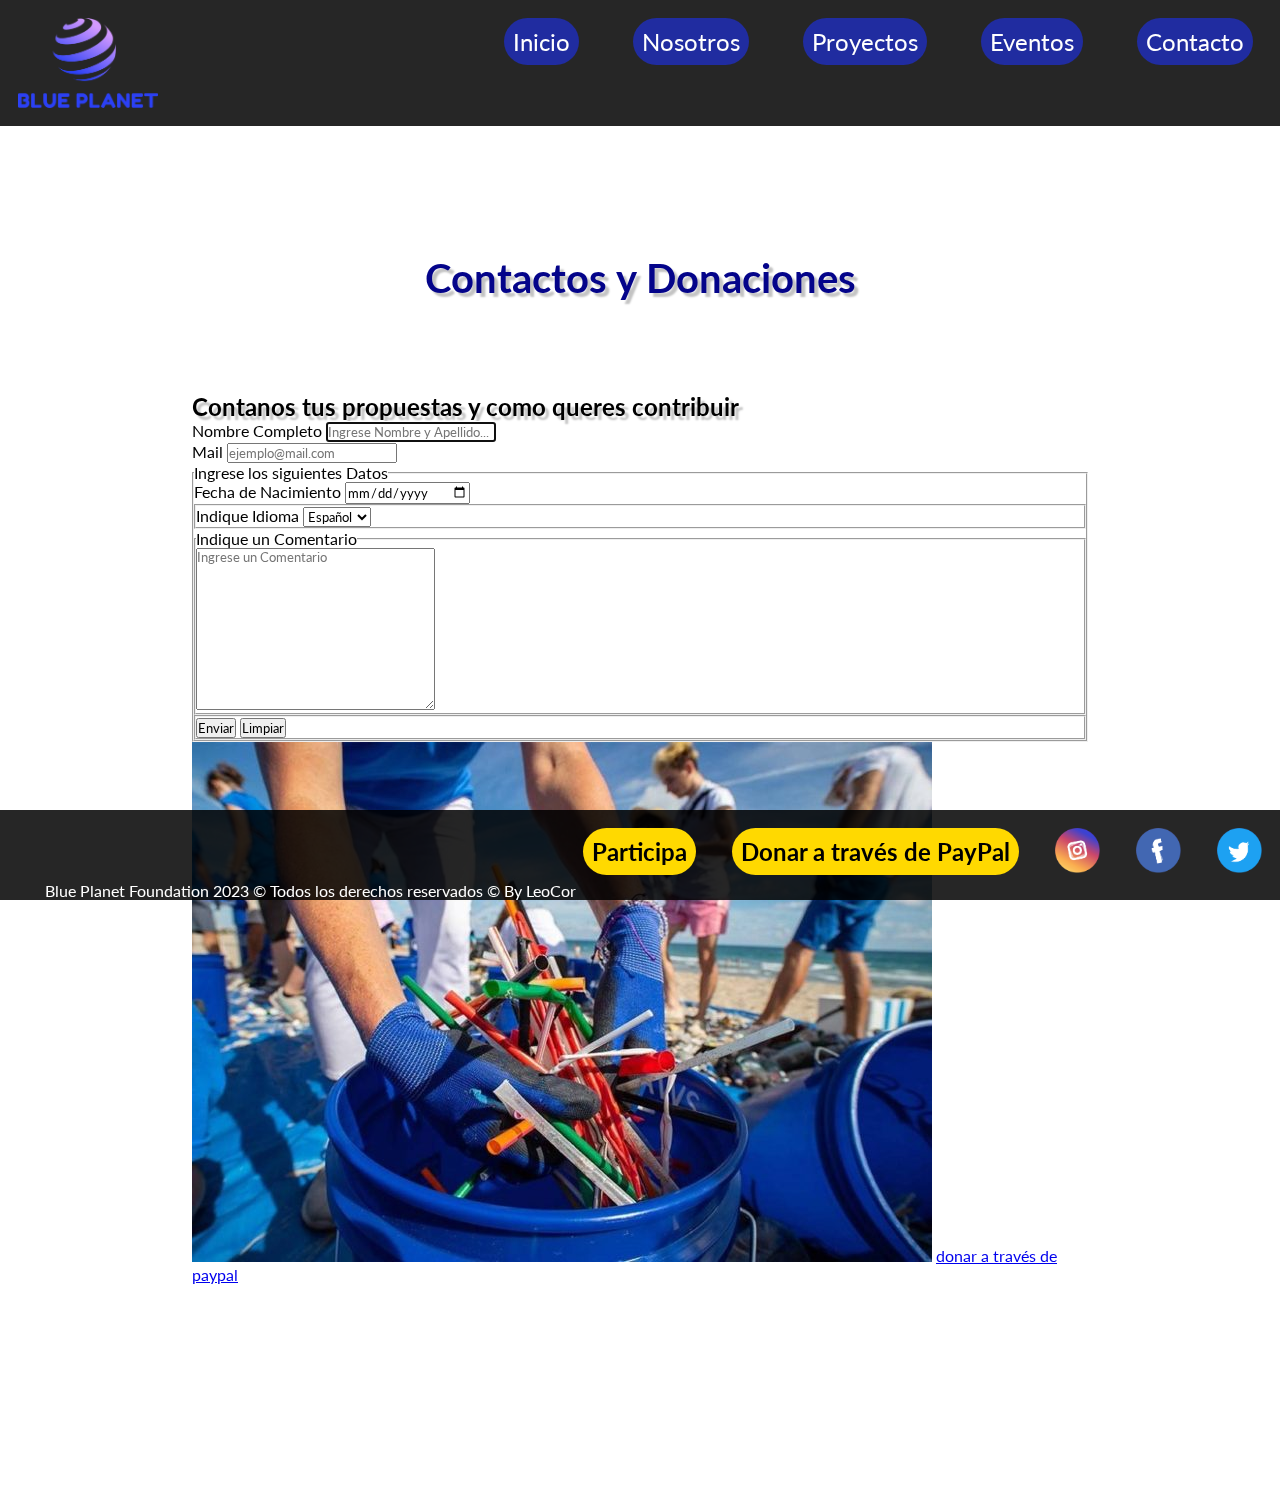
==== pages/contacto.html @ ce90a5be "PRIMER VERSION MASTER" ====
<!DOCTYPE html>
<html lang="es">
<head>
    <meta charset="UTF-8">
    <meta http-equiv="X-UA-Compatible" content="IE=edge">
    <meta name="viewport" content="width=device-width, initial-scale=1.0">
    <title>Contacto</title>
    <link rel="shortcut icon" href="../favicon.ico" type="image/x-icon" >
    <link rel="stylesheet" href="../css/style.css">
</head>
<body>
    <video autoplay muted loop class="background">
        <source src="../assets/video/background.mp4" type="video/mp4">
    </video>
    <header class="header">
        <div>
            <a href="../index.html"><img src="../assets/img/logo.png" alt="logo de planeta azul" class="logo"></a>
        </div>
        <div>
            <nav>
                <ul>
                    <li><a class="navlink" href="#">Contacto</a></li>
                    <li><a class="navlink" href="./eventos.html">Eventos</a></li>
                    <li><a class="navlink" href="./proyectos.html">Proyectos</a></li>
                    <li><a class="navlink" href="./nosotros.html">Nosotros</a></li>
                    <li><a class="navlink" href="../index.html">Inicio</a></li>
                </ul>
            </nav>
        </div>
    </header>
    <main class="main">
            <section>
            <h1 class="titles">Contactos y Donaciones</h1>
            </section>
            <section>
                <h2 class="subtitles">Contanos tus propuestas y como queres contribuir</h2>
                <div>
                    <form action="validar.html">
                        <div>
                            <label for="nombre"> Nombre Completo </label>
                            <input id ="nombre" name="nombre" type="text" placeholder="Ingrese Nombre y Apellido..." minlength="3" maxlength="50" required autofocus autocomplete="off">                           
                        </div>
                        <div>
                            <label for="mail">Mail</label>
                            <input id="mail" name="mail" type="email" placeholder="ejemplo@mail.com" required>
                        </div>
                        <fieldset>
                            <legend>Ingrese los siguientes Datos</legend>
                            <div>
                                <label for="fnac">Fecha de Nacimiento</label>
                                <input id="fnac" name="fecha_nac" type="date" required>
                            </div>
                        <fieldset>
                            <div>
                                <label for="lang">Indique Idioma</label>
                                <select name="Idioma" id="lang">
                                    <option value="Español" selected>Español</option>
                                    <option value="Ingles">Ingles</option>
                                    <option value="Alemán">Alemán</option>
                                    <option value="Francés">Francés</option>
                                    <option value="Chino">Chino</option>
                                    <option value="Japonés">Japonés</option>
                                </select>
                            </div>
                        </fieldset>
                        <fieldset>
                            <legend>Indique un Comentario</legend>
                            <textarea name="comentario" id="comentario" cols="30" rows="10" placeholder="Ingrese un Comentario"></textarea>
                        </fieldset>
                        <div>
                            <fieldset>
                                <input id="enviar" type="submit" value="Enviar">
                                <input id="reset" type="reset" value="Limpiar">
                            </fieldset>
                        </div>
                    </form>
                </div>
            </section>
            <aside>
                <img src="../assets/img/contact.jpg" alt="grupo de personas limpiando la playa de desechos plasticos">
                <a href="https://www.paypal.com/" target="_blank">donar a través de paypal</a>
            </aside>
    </main>
    <footer class="footer">
        <div class="footernav">
            <a href="https://twitter.com/" target="_blank"><img src="../assets/img/twittericon.gif" alt="icono de twitter" class="socialnav"></a>
            <a href="https://www.facebook.com/" target="_blank"><img src="../assets/img/facebookicon.gif" alt="icono de facebook"class="socialnav"></a>
            <a href="https://www.instagram.com/" target="_blank"><img src="../assets/img/instagramicon.gif" alt="icono de instagram"class="socialnav"></a>
        </div>
        <div class="footernav">
            <a href="https://www.paypal.com/" target="_blank" class="refbutton" >Donar a través de PayPal</a>
            <a href="../pages/contacto.html" class="refbutton" >Participa</a>
        </div>
        <div>
            <p class="copyrights">Blue Planet Foundation 2023 © Todos los derechos reservados © By LeoCor</p>
        </div>
    </footer>
</body>
</html>
---- css/style.css ----
@import url('https://fonts.googleapis.com/css2?family=Lato:ital,wght@0,300;0,400;0,700;1,300;1,400;1,700&display=swap');
*{
    margin: 0;
    padding: 0;
    font-family: 'Lato', sans-serif;box-sizing: content-box;}
    .background{ position: fixed;min-width: 100%;min-height: 100%;top: 50%;left: 50%;transform: translateX(-50%) translateY(-50%);z-index: -1;}
    .header{background-color: rgba(0, 0, 0, 0.85);position: sticky;top: 0px;min-height: 14vh;}
        .logo{max-height: 10vh;margin: 2vh;position: absolute;top: 0px;}
        li {display: inline;float: right;margin: 3vh;}
        .navlink{text-decoration: none; color: white;font-size: 1.5rem;background-color: rgb(32, 44, 160);padding: 1vh;border-radius: 95px 95px 95px 95px;
            -webkit-border-radius: 95px 95px 95px 95px;
            -moz-border-radius: 95px 95px 95px 95px;}
    .main{background-color: rgba(255, 255, 255, 0.9);
        width: 70%;
        padding: 5%;
        margin: 5% 10%;}
        .titles{text-align: center;font-size: 2.5rem;color: rgb(4, 4, 138);margin-bottom: 10vh;text-shadow: 4px 4px 2px rgba(0,0,0,0.24);}
        .imgmain{max-height: 50vh;display: block;margin: auto;margin-top: 3vh;margin-bottom: 3vh;box-shadow: 10px 10px 5px 0px rgba(0,0,0,0.36);
            -webkit-box-shadow: 10px 10px 5px 0px rgba(0,0,0,0.36);
            -moz-box-shadow: 10px 10px 5px 0px rgba(0,0,0,0.36);}
        .texts{text-align: justify;font-size: 1.2rem;}
        .navsection{display: inline-block; background-color: rgb(255, 255, 255);margin: 3%;box-shadow: 0px 10px 5px 0px rgba(0, 0, 0, 0.5); max-width: 50vh;padding: 3vh;margin-left: 8vh;}
            .navlinksub{text-align: center;text-decoration: none;color: rgb(4, 4, 138);text-shadow: 4px 4px 2px rgba(0,0,0,0.24);}
            .navimg{max-height: 25vh;display: block;margin: auto;margin-top: 1.5vh;margin-bottom: 1.5vh;}
            .navimgevent{max-height: 25vh;display: block;margin: auto;margin-top: 1.5vh;margin-bottom: 1.5vh;}
            .navtext{text-align: justify;font-size: 1rem;font-weight: bolder;margin: 1vh;}
        .subtitles{text-align: justify;text-shadow: 4px 4px 2px rgba(0,0,0,0.24);}
    .footer{background-color: rgba(0, 0, 0, 0.85);position: sticky;bottom: 0px;min-height: 10vh;}
        .footernav{display: inline;float: right;}
        .refbutton{display: inline;float: right;margin: 2vh; text-decoration: none; color: rgb(0, 0, 0);font-size: 1.5rem;font-weight: bold; background-color: rgb(255, 217, 0);padding: 1vh;border-radius: 95px 95px 95px 95px;
            -webkit-border-radius: 95px 95px 95px 95px;
            -moz-border-radius: 95px 95px 95px 95px;}
        .socialnav{max-height: 5vh;display: inline;margin: 2vh;float: right;}
        .copyrights{color: white; text-align: right;margin-left: 5vh;position: fixed;bottom: 0;}
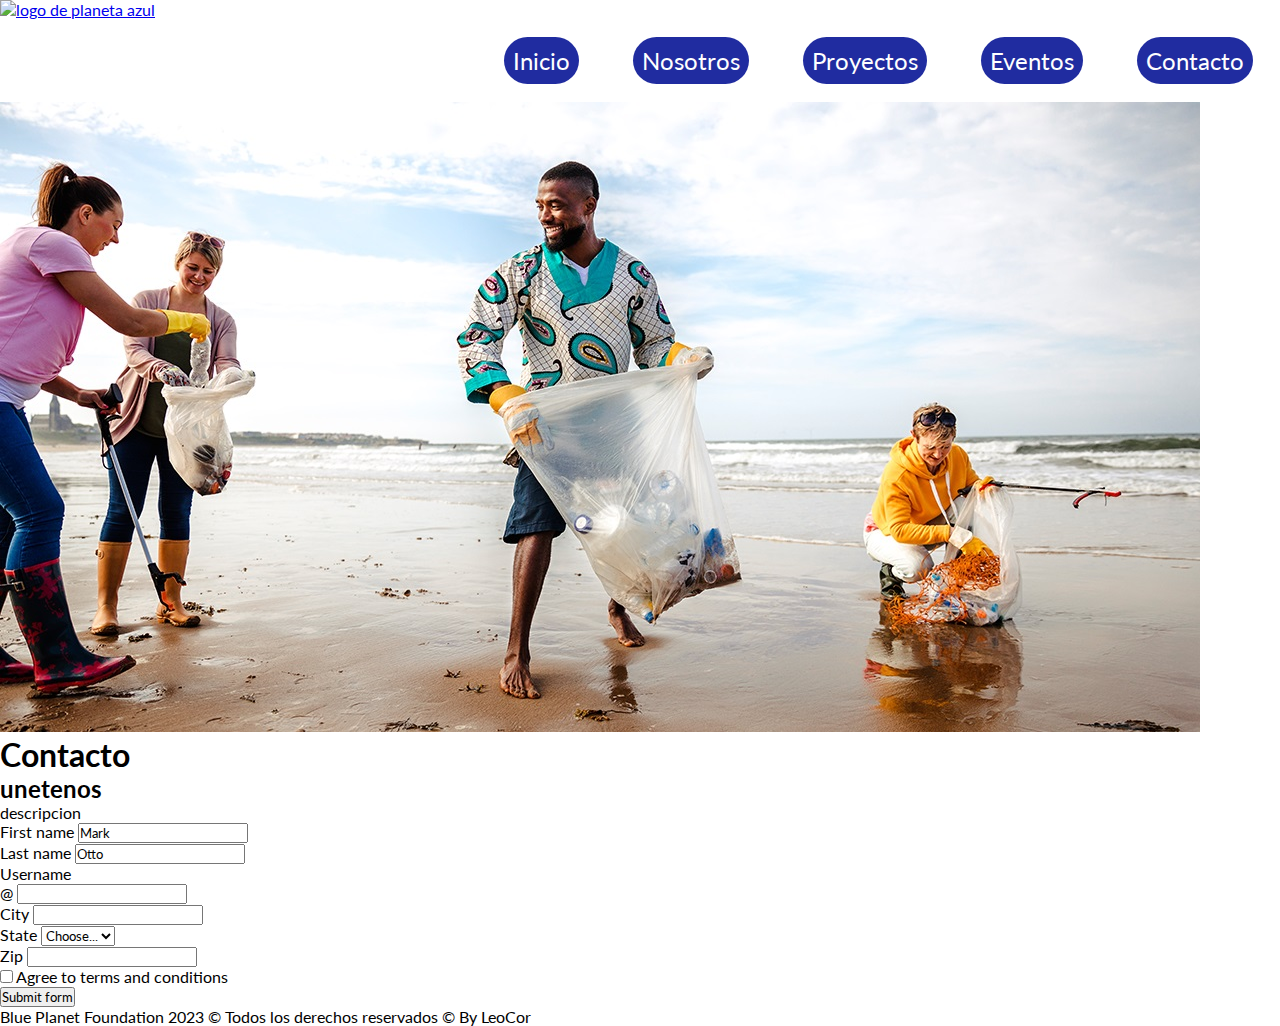
==== commit 6b58d37f: "Media Cargado" ====
--- a/pages/contacto.html
+++ b/pages/contacto.html
@@ -3,97 +3,110 @@
 <head>
     <meta charset="UTF-8">
     <meta http-equiv="X-UA-Compatible" content="IE=edge">
-    <meta name="viewport" content="width=device-width, initial-scale=1.0">
+    <meta name="viewport" content="width=device-width, initial-scale=1">
     <title>Contacto</title>
     <link rel="shortcut icon" href="../favicon.ico" type="image/x-icon" >
+    <link href="https://cdn.jsdelivr.net/npm/bootstrap@5.0.2/dist/css/bootstrap.min.css" rel="stylesheet" integrity="sha384-EVSTQN3/azprG1Anm3QDgpJLIm9Nao0Yz1ztcQTwFspd3yD65VohhpuuCOmLASjC" crossorigin="anonymous">
     <link rel="stylesheet" href="../css/style.css">
 </head>
 <body>
-    <video autoplay muted loop class="background">
-        <source src="../assets/video/background.mp4" type="video/mp4">
-    </video>
-    <header class="header">
-        <div>
-            <a href="../index.html"><img src="../assets/img/logo.png" alt="logo de planeta azul" class="logo"></a>
-        </div>
-        <div>
-            <nav>
-                <ul>
-                    <li><a class="navlink" href="#">Contacto</a></li>
-                    <li><a class="navlink" href="./eventos.html">Eventos</a></li>
-                    <li><a class="navlink" href="./proyectos.html">Proyectos</a></li>
-                    <li><a class="navlink" href="./nosotros.html">Nosotros</a></li>
-                    <li><a class="navlink" href="../index.html">Inicio</a></li>
-                </ul>
-            </nav>
-        </div>
-    </header>
-    <main class="main">
-            <section>
-            <h1 class="titles">Contactos y Donaciones</h1>
-            </section>
-            <section>
-                <h2 class="subtitles">Contanos tus propuestas y como queres contribuir</h2>
+    <div>
+        <header>
+            <div>
                 <div>
-                    <form action="validar.html">
+                    <a href="#"><img src="./assets/img/logo.png" alt="logo de planeta azul"></a>
+                </div>
+                <div>
+                    <nav>
+                        <ul>
+                            <li><a class="navlink" href="./pages/contacto.html">Contacto</a></li>
+                            <li><a class="navlink" href="./pages/eventos.html">Eventos</a></li>
+                            <li><a class="navlink" href="./pages/proyectos.html">Proyectos</a></li>
+                            <li><a class="navlink" href="./pages/nosotros.html">Nosotros</a></li>
+                            <li><a class="navlink" href="#">Inicio</a></li>
+                        </ul>
+                    </nav>
+                </div>
+            </div>
+        </header>
+        <main>
+            <div>
+                <div>
+                    <div>
+                        <img src="../assets/img/contacto.jpg" alt="">
+                    </div>
+                    <div>
+                        <H1>Contacto</H1>
+                    </div>
+                </div>
+                <div>
+                    <div>
                         <div>
-                            <label for="nombre"> Nombre Completo </label>
-                            <input id ="nombre" name="nombre" type="text" placeholder="Ingrese Nombre y Apellido..." minlength="3" maxlength="50" required autofocus autocomplete="off">                           
+                            <h2>unetenos</h2>
                         </div>
                         <div>
-                            <label for="mail">Mail</label>
-                            <input id="mail" name="mail" type="email" placeholder="ejemplo@mail.com" required>
+                            <p>descripcion</p>
                         </div>
-                        <fieldset>
-                            <legend>Ingrese los siguientes Datos</legend>
-                            <div>
-                                <label for="fnac">Fecha de Nacimiento</label>
-                                <input id="fnac" name="fecha_nac" type="date" required>
+                    </div>
+                    <div>
+                        <form class="row g-3">
+                            <div class="col-md-4">
+                                <label for="validationDefault01" class="form-label">First name</label>
+                                <input type="text" class="form-control" id="validationDefault01" value="Mark" required>
                             </div>
-                        <fieldset>
-                            <div>
-                                <label for="lang">Indique Idioma</label>
-                                <select name="Idioma" id="lang">
-                                    <option value="Español" selected>Español</option>
-                                    <option value="Ingles">Ingles</option>
-                                    <option value="Alemán">Alemán</option>
-                                    <option value="Francés">Francés</option>
-                                    <option value="Chino">Chino</option>
-                                    <option value="Japonés">Japonés</option>
+                            <div class="col-md-4">
+                                <label for="validationDefault02" class="form-label">Last name</label>
+                                <input type="text" class="form-control" id="validationDefault02" value="Otto" required>
+                            </div>
+                            <div class="col-md-4">
+                                <label for="validationDefaultUsername" class="form-label">Username</label>
+                                <div class="input-group">
+                                <span class="input-group-text" id="inputGroupPrepend2">@</span>
+                                <input type="text" class="form-control" id="validationDefaultUsername"  aria-describedby="inputGroupPrepend2" required>
+                            </div>
+                            </div>
+                            <div class="col-md-6">
+                                <label for="validationDefault03" class="form-label">City</label>
+                                <input type="text" class="form-control" id="validationDefault03" required>
+                            </div>
+                            <div class="col-md-3">
+                                <label for="validationDefault04" class="form-label">State</label>
+                                <select class="form-select" id="validationDefault04" required>
+                                    <option selected disabled value="">Choose...</option>
+                                    <option>...</option>
                                 </select>
                             </div>
-                        </fieldset>
-                        <fieldset>
-                            <legend>Indique un Comentario</legend>
-                            <textarea name="comentario" id="comentario" cols="30" rows="10" placeholder="Ingrese un Comentario"></textarea>
-                        </fieldset>
-                        <div>
-                            <fieldset>
-                                <input id="enviar" type="submit" value="Enviar">
-                                <input id="reset" type="reset" value="Limpiar">
-                            </fieldset>
-                        </div>
-                    </form>
+                            <div class="col-md-3">
+                                <label for="validationDefault05" class="form-label">Zip</label>
+                                <input type="text" class="form-control" id="validationDefault05" required>
+                            </div>
+                            <div class="col-12">
+                            <div class="form-check">
+                                <input class="form-check-input" type="checkbox" value="" id="invalidCheck2" required>
+                                <label class="form-check-label" for="invalidCheck2">
+                                    Agree to terms and conditions
+                                </label>
+                            </div>
+                            </div>
+                            <div class="col-12">
+                                <button class="btn btn-primary" type="submit">Submit form</button>
+                            </div>
+                        </form>
+                    </div>
                 </div>
-            </section>
-            <aside>
-                <img src="../assets/img/contact.jpg" alt="grupo de personas limpiando la playa de desechos plasticos">
-                <a href="https://www.paypal.com/" target="_blank">donar a través de paypal</a>
-            </aside>
-    </main>
-    <footer class="footer">
-        <div class="footernav">
-            <a href="https://twitter.com/" target="_blank"><img src="../assets/img/twittericon.gif" alt="icono de twitter" class="socialnav"></a>
-            <a href="https://www.facebook.com/" target="_blank"><img src="../assets/img/facebookicon.gif" alt="icono de facebook"class="socialnav"></a>
-            <a href="https://www.instagram.com/" target="_blank"><img src="../assets/img/instagramicon.gif" alt="icono de instagram"class="socialnav"></a>
-        </div>
-        <div class="footernav">
-            <a href="https://www.paypal.com/" target="_blank" class="refbutton" >Donar a través de PayPal</a>
-            <a href="../pages/contacto.html" class="refbutton" >Participa</a>
-        </div>
-        <div>
-            <p class="copyrights">Blue Planet Foundation 2023 © Todos los derechos reservados © By LeoCor</p>
-        </div>
-    </footer>
+            </div>
+        </main>
+        <footer>
+            <div>
+                <p>Blue Planet Foundation 2023 © Todos los derechos reservados © By LeoCor</p>
+            </div>
+            <div>
+                <a href="https://twitter.com/" target="_blank"></a>
+                <a href="https://www.facebook.com/" target="_blank"></a>
+                <a href="https://www.instagram.com/" target="_blank"></a>
+            </div>
+        </footer>
+    </div>
+    <script src="https://cdn.jsdelivr.net/npm/bootstrap@5.0.2/dist/js/bootstrap.bundle.min.js" integrity="sha384-MrcW6ZMFYlzcLA8Nl+NtUVF0sA7MsXsP1UyJoMp4YLEuNSfAP+JcXn/tWtIaxVXM" crossorigin="anonymous"></script>
 </body>
 </html>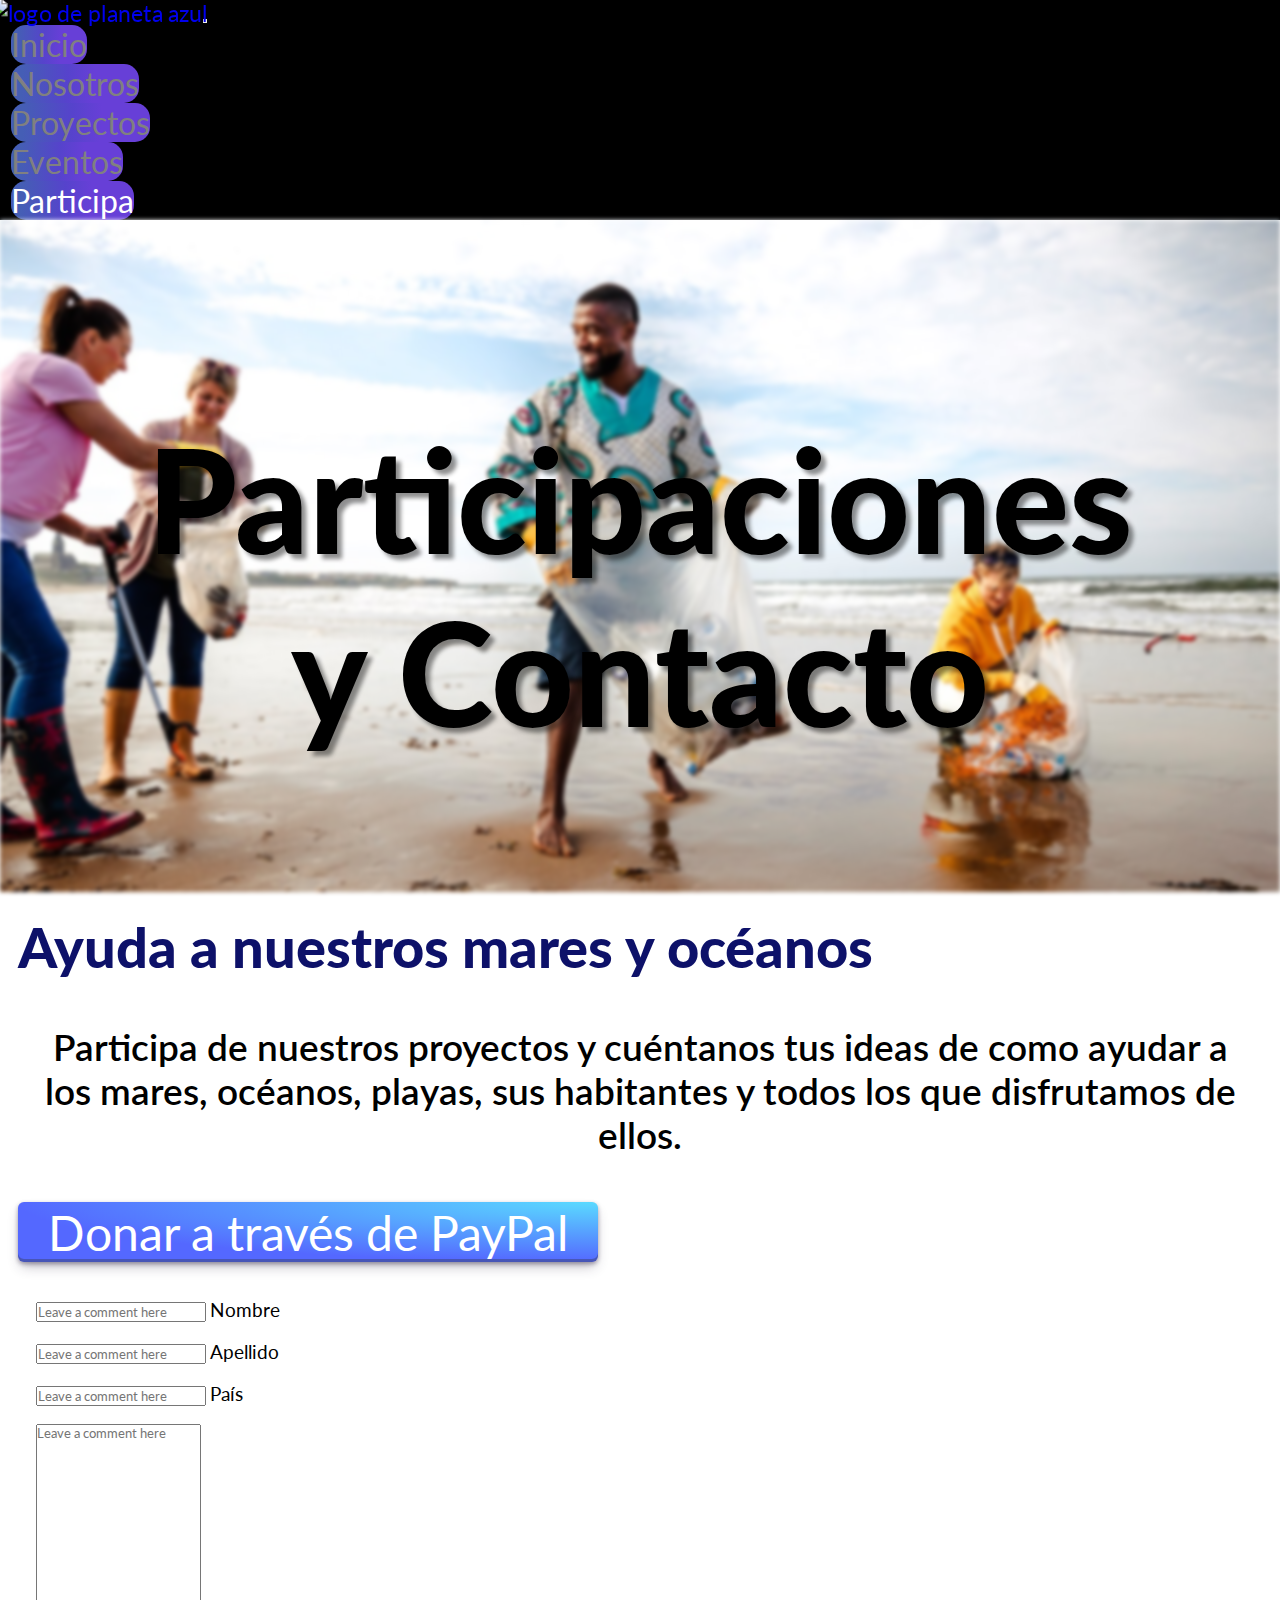
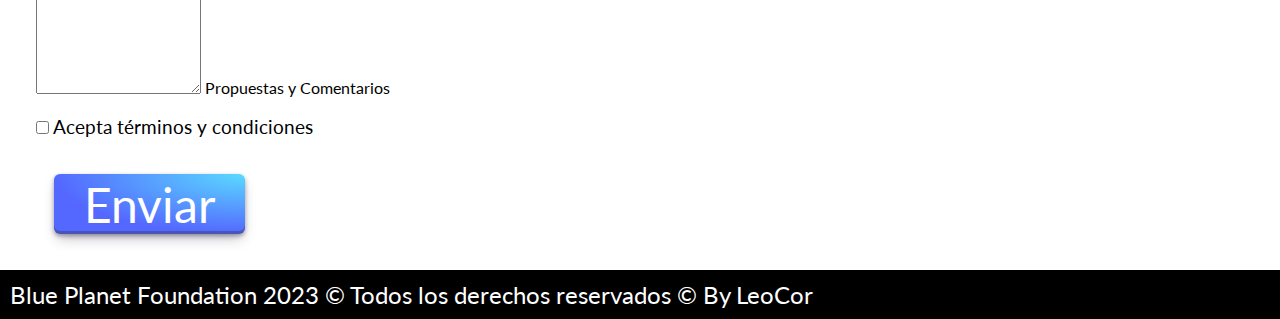
==== commit c5f1799c: "proyecto terminado con media y animaciones implementadas" ====
--- a/pages/contacto.html
+++ b/pages/contacto.html
@@ -4,109 +4,113 @@
     <meta charset="UTF-8">
     <meta http-equiv="X-UA-Compatible" content="IE=edge">
     <meta name="viewport" content="width=device-width, initial-scale=1">
-    <title>Contacto</title>
+    <meta name="description" content="Formas de contacto y participación de la Blue Planet Foundation, ¡podes participar desde cualquier lugar del mundo! Y ayudar a nuestros mares y océanos para que los sigamos disfrutando por muchos años mas">
+    <meta name="keywords" content="donaciones participaciones ideas colaboraciones">
+    <title>Participaciones y contacto - Blue Planet</title>
     <link rel="shortcut icon" href="../favicon.ico" type="image/x-icon" >
     <link href="https://cdn.jsdelivr.net/npm/bootstrap@5.0.2/dist/css/bootstrap.min.css" rel="stylesheet" integrity="sha384-EVSTQN3/azprG1Anm3QDgpJLIm9Nao0Yz1ztcQTwFspd3yD65VohhpuuCOmLASjC" crossorigin="anonymous">
-    <link rel="stylesheet" href="../css/style.css">
+    <script src="https://kit.fontawesome.com/2fac367478.js" crossorigin="anonymous"></script>
+    <link rel="stylesheet" href="https://unpkg.com/aos@next/dist/aos.css" />
+    <link rel="stylesheet" href="../scss/style.css">
 </head>
 <body>
-    <div>
-        <header>
-            <div>
-                <div>
-                    <a href="#"><img src="./assets/img/logo.png" alt="logo de planeta azul"></a>
+    <header>
+        <nav class="navbar navbar-expand-lg navbar-dark navcontainer">
+            <div class="navcontainer__div1 container-fluid">
+                <a class="navbar-brand" href="../index.html"><img src="../assets/img/logo.jpg" alt="logo de planeta azul" class="navcontainer__div1__logo"></a>
+                <button class="navbar-toggler" type="button" data-bs-toggle="collapse" data-bs-target="#navbarNav" aria-controls="navbarNav" aria-expanded="false" aria-label="Toggle navigation">
+                <span class="navbar-toggler-icon"></span>
+                </button>
+            <div class="navcontainer__div2 collapse navbar-collapse" id="navbarNav">
+                <ul class="navbar-nav w-100 navcontainer__div2__ul">
+                    <li class="navcontainer__div2__ul__li nav-item">
+                        <a class="nav-link navcontainer__div2__ul__li__button" href="../index.html">Inicio</a>
+                    </li>
+                    <li class="navcontainer__div2__ul__li nav-item">
+                        <a class="nav-link navcontainer__div2__ul__li__button" href="./nosotros.html">Nosotros</a>
+                    </li>
+                    <li class="navcontainer__div2__ul__li nav-item">
+                        <a class="nav-link navcontainer__div2__ul__li__button" href="./proyectos.html">Proyectos</a>
+                    </li>
+                    <li class="navcontainer__div2__ul__li nav-item">
+                        <a class="nav-link navcontainer__div2__ul__li__button" href="./eventos.html">Eventos</a>
+                    </li>
+                    <li class="navcontainer__div2__ul__li nav-item">
+                        <a class="nav-link navcontainer__div2__ul__li__button navcontainer__div2__ul__li__button__active" aria-current="page" href="#">Participa</a>
+                    </li>
+                </ul>
+            </div>
+            </div>
+        </nav>
+    </header>
+    <main>
+        <div class="containercontacto1">
+            <div class="containercontacto1__principal">
+                <img src="../assets/img/contacto.jpg" alt="personas voluntarias limpiando playas de residuos plásticos" class="containercontacto1__principal__img">
+                <h1 class="containercontacto1__principal__titulo">Participaciones y Contacto</h1>
+            </div>
+        </div>
+        <div class="containercontacto2 container-fluid">
+            <div class="containercontacto2__div1 row">
+                <div class="containercontacto2__div1__div1 col-lg-12 d-flex flex-column justify-content-center align-items-center">
+                    <h2 class="containercontacto2__div1__div1__titulo">Ayuda a nuestros mares y océanos</h2>
                 </div>
-                <div>
-                    <nav>
-                        <ul>
-                            <li><a class="navlink" href="./pages/contacto.html">Contacto</a></li>
-                            <li><a class="navlink" href="./pages/eventos.html">Eventos</a></li>
-                            <li><a class="navlink" href="./pages/proyectos.html">Proyectos</a></li>
-                            <li><a class="navlink" href="./pages/nosotros.html">Nosotros</a></li>
-                            <li><a class="navlink" href="#">Inicio</a></li>
-                        </ul>
-                    </nav>
+                <div class="containercontacto2__div1__div2 col-lg-12 d-flex flex-column justify-content-center align-items-center">
+                    <p class="containercontacto2__div1__div2__texto">Participa de nuestros proyectos y cuéntanos tus ideas de como ayudar a los mares, océanos, playas, sus habitantes y todos los que disfrutamos de ellos.</p>
+                </div>
+                <div class="containercontacto2__div1__div3 col-lg-12 d-flex flex-column justify-content-center align-items-center">
+                    <a href="https://www.paypal.com/" target="_blank"><button type="button" class="containercontacto2__div1__div3__button text-decoration-none">Donar a través de PayPal</button></a>
                 </div>
             </div>
-        </header>
-        <main>
-            <div>
-                <div>
-                    <div>
-                        <img src="../assets/img/contacto.jpg" alt="">
+            <div class="containercontacto2__div2 d-flex flex-column justify-content-center align-items-center">
+                <form class="containercontacto2__div2__form row" action="../pages/404.html">
+                    <div class="containercontacto2__div2__form__div form-floating">
+                        <input type="text" class="form-control" id="validationDefault03" placeholder="Leave a comment here" required>
+                        <label for="validationDefault03" class="containercontacto2__div2__form__div__label form-label">Nombre</label>
                     </div>
-                    <div>
-                        <H1>Contacto</H1>
+                    <div class="containercontacto2__div2__form__div form-floating">
+                        <input type="text" class="form-control" id="validationDefault03" placeholder="Leave a comment here" required>
+                        <label for="validationDefault03" class="containercontacto2__div2__form__div__label form-label">Apellido</label>
                     </div>
-                </div>
-                <div>
-                    <div>
-                        <div>
-                            <h2>unetenos</h2>
-                        </div>
-                        <div>
-                            <p>descripcion</p>
-                        </div>
+                    <div class="containercontacto2__div2__form__div form-floating">
+                        <input type="text" class="form-control" id="validationDefault03" placeholder="Leave a comment here" required>
+                        <label for="validationDefault03" class="containercontacto2__div2__form__div__label form-label">País</label>
                     </div>
-                    <div>
-                        <form class="row g-3">
-                            <div class="col-md-4">
-                                <label for="validationDefault01" class="form-label">First name</label>
-                                <input type="text" class="form-control" id="validationDefault01" value="Mark" required>
-                            </div>
-                            <div class="col-md-4">
-                                <label for="validationDefault02" class="form-label">Last name</label>
-                                <input type="text" class="form-control" id="validationDefault02" value="Otto" required>
-                            </div>
-                            <div class="col-md-4">
-                                <label for="validationDefaultUsername" class="form-label">Username</label>
-                                <div class="input-group">
-                                <span class="input-group-text" id="inputGroupPrepend2">@</span>
-                                <input type="text" class="form-control" id="validationDefaultUsername"  aria-describedby="inputGroupPrepend2" required>
-                            </div>
-                            </div>
-                            <div class="col-md-6">
-                                <label for="validationDefault03" class="form-label">City</label>
-                                <input type="text" class="form-control" id="validationDefault03" required>
-                            </div>
-                            <div class="col-md-3">
-                                <label for="validationDefault04" class="form-label">State</label>
-                                <select class="form-select" id="validationDefault04" required>
-                                    <option selected disabled value="">Choose...</option>
-                                    <option>...</option>
-                                </select>
-                            </div>
-                            <div class="col-md-3">
-                                <label for="validationDefault05" class="form-label">Zip</label>
-                                <input type="text" class="form-control" id="validationDefault05" required>
-                            </div>
-                            <div class="col-12">
-                            <div class="form-check">
-                                <input class="form-check-input" type="checkbox" value="" id="invalidCheck2" required>
-                                <label class="form-check-label" for="invalidCheck2">
-                                    Agree to terms and conditions
-                                </label>
-                            </div>
-                            </div>
-                            <div class="col-12">
-                                <button class="btn btn-primary" type="submit">Submit form</button>
-                            </div>
-                        </form>
+                    <div class="containercontacto2__div2__form__div form-floating">
+                        <textarea class="form-control" placeholder="Leave a comment here" id="floatingTextarea" style="height: 30vh"></textarea>
+                        <label for="floatingTextarea">Propuestas y Comentarios</label>
                     </div>
-                </div>
+                    <div class="col-12">
+                    <div class="containercontacto2__div2__form__div form-check formulario">
+                        <input class="form-check-input" type="checkbox" value="" id="invalidCheck2" required>
+                        <label class="containercontacto2__div2__form__div__label form-check-label" for="invalidCheck2">
+                            Acepta términos y condiciones 
+                        </label>
+                    </div>
+                    </div>
+                    <div class="containercontacto2__div2__form__div col-12 d-flex flex-column justify-content-center align-items-center">
+                        <button class="containercontacto2__div2__form__div__button" type="submit">Enviar</button>
+                    </div>
+                </form>    
             </div>
-        </main>
-        <footer>
+        </div>
+    </main>
+    <footer class="footer">
+        <div class="footer__div d-flex justify-content-center align-items-center justify-content-around">
             <div>
                 <p>Blue Planet Foundation 2023 © Todos los derechos reservados © By LeoCor</p>
             </div>
-            <div>
-                <a href="https://twitter.com/" target="_blank"></a>
-                <a href="https://www.facebook.com/" target="_blank"></a>
-                <a href="https://www.instagram.com/" target="_blank"></a>
+            <div class="footer__div__redes">
+                <a href="https://twitter.com/" target="_blank"><i class="footer__div__redes__i fa-brands fa-square-twitter"></i></a>
+                <a href="https://www.facebook.com/" target="_blank"><i class="footer__div__redes__i fa-brands fa-square-facebook"></i></a>
+                <a href="https://www.instagram.com/" target="_blank"><i class="footer__div__redes__i fa-brands fa-instagram"></i></a>
             </div>
-        </footer>
-    </div>
+        </div>
+    </footer>
     <script src="https://cdn.jsdelivr.net/npm/bootstrap@5.0.2/dist/js/bootstrap.bundle.min.js" integrity="sha384-MrcW6ZMFYlzcLA8Nl+NtUVF0sA7MsXsP1UyJoMp4YLEuNSfAP+JcXn/tWtIaxVXM" crossorigin="anonymous"></script>
+    <script src="https://unpkg.com/aos@next/dist/aos.js"></script>
+    <script>
+    AOS.init();
+    </script>
 </body>
 </html>--- a/scss/style.css
+++ b/scss/style.css
@@ -0,0 +1,1212 @@
+@import url("https://fonts.googleapis.com/css2?family=Lato:ital,wght@0,300;0,400;0,700;0,900;1,300;1,400;1,700;1,900&display=swap");
+* {
+  margin: 0;
+  padding: 0;
+  font-family: "Lato", sans-serif;
+  box-sizing: border-box;
+}
+
+.card {
+  padding: 0%;
+  max-width: auto;
+  max-height: 50vh;
+  background-color: black;
+  border-radius: 0;
+  padding: 0%;
+}
+
+.card img {
+  margin: 0%;
+  width: 100%;
+  height: 100%;
+  -o-object-fit: cover;
+     object-fit: cover;
+}
+
+.card-img-overlay {
+  position: absolute;
+  top: auto;
+  bottom: auto;
+}
+
+a {
+  text-decoration: none;
+}
+
+.iconmain:hover {
+  transform: scale(130%);
+  transition: 0.5s;
+}
+
+@media (max-width: 760px) {
+  video {
+    display: none;
+  }
+}
+@media (min-width: 761px) and (max-width: 1200px) {
+  .map {
+    width: 300px;
+  }
+}
+/*extend en mainenventos*/
+.navcontainer {
+  background-color: black;
+  font-size: 1.3rem;
+}
+.navcontainer .navcontainer__div1 .navcontainer__div1__logo {
+  max-height: 12vh;
+}
+.navcontainer .navcontainer__div1 .navcontainer__div1__logo:hover {
+  transform: scale(110%);
+  transition: 0.5s;
+}
+.navcontainer .navcontainer__div2 .navcontainer__div2__ul {
+  justify-content: right;
+}
+.navcontainer .navcontainer__div2 .navcontainer__div2__ul .navcontainer__div2__ul__li .navcontainer__div2__ul__li__button {
+  background-image: linear-gradient(92.88deg, #455EB5 9.16%, #5643CC 43.89%, #673FD7 64.72%);
+  border-radius: 15px;
+  border-style: none;
+  box-sizing: border-box;
+  color: gray;
+  margin: 11px;
+  text-align: center;
+  justify-content: center;
+  transition: all 0.5s;
+  -moz-user-select: none;
+       user-select: none;
+  -webkit-user-select: none;
+  touch-action: manipulation;
+  font-size: 2rem;
+}
+.navcontainer .navcontainer__div2 .navcontainer__div2__ul .navcontainer__div2__ul__li .navcontainer__div2__ul__li__button__active {
+  color: white;
+}
+.navcontainer .navcontainer__div2 .navcontainer__div2__ul .navcontainer__div2__ul__li .navcontainer__div2__ul__li__button:hover {
+  color: white;
+  text-shadow: 4px 4px 0px rgba(0, 0, 0, 0.22);
+  transform: scale(110%);
+  transition: 0.5s;
+}
+
+.containermainindex .containermainindex__div1 {
+  padding: 0%;
+  display: flex;
+  background-color: black;
+  min-width: 100vh;
+}
+.containermainindex .containermainindex__div1 .containermainindex__div1__video {
+  min-width: 100%;
+  padding: 0%;
+}
+.containermainindex .containermainindex__div1 .containermainindex__div1__div1 {
+  position: absolute;
+  top: auto;
+  bottom: auto;
+  align-items: center;
+  justify-content: center;
+  text-align: center;
+}
+.containermainindex .containermainindex__div1 .containermainindex__div1__div1 .containermainindex__div1__div1__h1 {
+  justify-content: center;
+  align-items: center;
+  color: white;
+  font-size: 5rem;
+  font-weight: 900;
+  text-shadow: 4px 4px 2px rgba(0, 0, 0, 0.61);
+  text-align: center;
+  width: -moz-fit-content;
+  width: fit-content;
+}
+.containermainindex .containermainindex__div1 .containermainindex__div1__div1 .containermainindex__div1__div1_button {
+  margin: 2vh;
+  align-items: center;
+  -webkit-appearance: none;
+     -moz-appearance: none;
+          appearance: none;
+  background-image: radial-gradient(100% 100% at 100% 0, #5adaff 0, #5468ff 100%);
+  border: 0;
+  border-radius: 6px;
+  box-shadow: rgba(45, 35, 66, 0.4) 0 2px 4px, rgba(45, 35, 66, 0.3) 0 7px 13px -3px, rgba(58, 65, 111, 0.5) 0 -3px 0 inset;
+  box-sizing: border-box;
+  color: white;
+  cursor: pointer;
+  display: inline-flex;
+  height: 48px;
+  justify-content: center;
+  line-height: 1;
+  list-style: none;
+  overflow: hidden;
+  padding-top: 30px;
+  padding-bottom: 30px;
+  padding-left: 30px;
+  padding-right: 30px;
+  position: relative;
+  text-align: left;
+  font-size: 3rem;
+}
+.containermainindex .containermainindex__div1 .containermainindex__div1__div1 .containermainindex__div1__div1_button:hover {
+  background-image: radial-gradient(100% 100% at 100% 0, #fafafa 0, #5468ff 100%);
+  text-shadow: 4px 4px 2px rgba(0, 0, 0, 0.33);
+  transition: 0.3s;
+  transform: scale(110%);
+}
+.containermainindex .containermainindex__div2 {
+  display: flex;
+  background-color: white;
+}
+.containermainindex .containermainindex__div2 .containermainindex__div2_div1 {
+  padding: 0%;
+  max-width: auto;
+  max-height: 50vh;
+  background-color: black;
+  border-radius: 0;
+  padding: 0%;
+}
+.containermainindex .containermainindex__div2 .containermainindex__div2_div1 .containermainindex__div2_div1__img {
+  margin: 0%;
+  width: 100%;
+  height: 100%;
+  -o-object-fit: cover;
+     object-fit: cover;
+}
+.containermainindex .containermainindex__div2 .containermainindex__div2_div1 .containermainindex__div2_div1__div {
+  position: absolute;
+  top: auto;
+  bottom: auto;
+}
+.containermainindex .containermainindex__div2 .containermainindex__div2_div1 .containermainindex__div2_div1__p {
+  color: white;
+  font-size: 2.5rem;
+  font-weight: 900;
+  font-style: italic;
+  text-shadow: 4px 4px 2px rgba(0, 0, 0, 0.61);
+  text-align: center;
+}
+.containermainindex .containermainindex__div2 .containermainindex__div2_div2 {
+  padding: 0%;
+  max-width: auto;
+  max-height: 50vh;
+  background-color: black;
+  border-radius: 0;
+  padding: 0%;
+}
+.containermainindex .containermainindex__div2 .containermainindex__div2_div2 .containermainindex__div2_div2__img {
+  margin: 0%;
+  width: 100%;
+  height: 100%;
+  -o-object-fit: cover;
+     object-fit: cover;
+}
+.containermainindex .containermainindex__div2 .containermainindex__div2_div2 .containermainindex__div2_div2__div {
+  position: absolute;
+  top: auto;
+  bottom: auto;
+}
+.containermainindex .containermainindex__div2 .containermainindex__div2_div2 .containermainindex__div2_div2__p {
+  color: white;
+  font-size: 2.5rem;
+  font-weight: 900;
+  font-style: italic;
+  text-shadow: 4px 4px 4px rgba(0, 0, 0, 0.61);
+  text-align: center;
+}
+.containermainindex .containermainindex__div2 .containermainindex__div2_div3 {
+  padding: 0%;
+  max-width: auto;
+  max-height: 50vh;
+  background-color: black;
+  border-radius: 0;
+  padding: 0%;
+}
+.containermainindex .containermainindex__div2 .containermainindex__div2_div3 .containermainindex__div2_div3__img {
+  margin: 0%;
+  width: 100%;
+  height: 100%;
+  -o-object-fit: cover;
+     object-fit: cover;
+}
+.containermainindex .containermainindex__div2 .containermainindex__div2_div3 .containermainindex__div2_div3__div {
+  position: absolute;
+  top: auto;
+  bottom: auto;
+}
+.containermainindex .containermainindex__div2 .containermainindex__div2_div3 .containermainindex__div2_div3__p {
+  color: white;
+  font-size: 2.5rem;
+  font-weight: 900;
+  font-style: italic;
+  text-shadow: -2px -2px 2px rgba(0, 0, 0, 0.61);
+  text-align: center;
+}
+.containermainindex .containermainindex__div2 .containermainindex__div2_div4 {
+  margin-top: 3vh;
+}
+.containermainindex .containermainindex__div2 .containermainindex__div2_div4 .containermainindex__div2_div4__div1 .containermainindex__div2_div4__div1__h2 {
+  color: #0d1169;
+  font-size: 3rem;
+  font-weight: 900;
+}
+.containermainindex .containermainindex__div2 .containermainindex__div2_div4 .containermainindex__div2_div4__div2 .containermainindex__div2_div4__div2__p {
+  color: black;
+  font-size: 2rem;
+  font-weight: 700;
+  padding: 6vh;
+  text-align: center;
+}
+.containermainindex .containermainindex__div2 .containermainindex__div2_div5 {
+  margin-top: 3vh;
+}
+.containermainindex .containermainindex__div2 .containermainindex__div2_div5 .containermainindex__div2_div5__div1 .containermainindex__div2_div5__div1__h2 {
+  color: #0d1169;
+  font-size: 3rem;
+  font-weight: 900;
+}
+.containermainindex .containermainindex__div2 .containermainindex__div2_div5 .containermainindex__div2_div5__div2 .containermainindex__div2_div5__div2__p {
+  color: black;
+  font-size: 2rem;
+  font-weight: 700;
+  padding: 6vh;
+  text-align: center;
+}
+.containermainindex .containermainindex__div2 .containermainindex__div2_div6 {
+  margin-top: 3vh;
+}
+.containermainindex .containermainindex__div2 .containermainindex__div2_div6 .containermainindex__div2_div6__div1 .containermainindex__div2_div6__div1__h2 {
+  color: #0d1169;
+  font-size: 3rem;
+  font-weight: 900;
+}
+.containermainindex .containermainindex__div2 .containermainindex__div2_div6 .containermainindex__div2_div6__div2 .containermainindex__div2_div6__div2__p {
+  color: black;
+  font-size: 2rem;
+  font-weight: 700;
+  padding: 6vh;
+  text-align: center;
+}
+.containermainindex .containermainindex__div3 .containermainindex__div3__div1 {
+  display: flex;
+  background-color: rgb(255, 250, 232);
+  min-height: 90vh;
+  padding: 10vh;
+}
+.containermainindex .containermainindex__div3 .containermainindex__div3__div1 .containermainindex__div3__div1__div1 {
+  align-items: center;
+  justify-content: center;
+  text-align: center;
+}
+.containermainindex .containermainindex__div3 .containermainindex__div3__div1 .containermainindex__div3__div1__div1 .containermainindex__div3__div1__div1__p {
+  color: black;
+  font-size: 2.5rem;
+  font-weight: 700;
+  margin: 2vh;
+  line-height: 2;
+}
+.containermainindex .containermainindex__div3 .containermainindex__div3__div1 .containermainindex__div3__div1__div1 .containermainindex__div3__div1__div1__button {
+  margin: 4vh;
+  align-items: center;
+  -webkit-appearance: none;
+     -moz-appearance: none;
+          appearance: none;
+  background-image: radial-gradient(100% 100% at 100% 0, #5adaff 0, #5468ff 100%);
+  border: 0;
+  border-radius: 6px;
+  box-shadow: rgba(45, 35, 66, 0.4) 0 2px 4px, rgba(45, 35, 66, 0.3) 0 7px 13px -3px, rgba(58, 65, 111, 0.5) 0 -3px 0 inset;
+  box-sizing: border-box;
+  color: white;
+  cursor: pointer;
+  display: inline-flex;
+  height: 48px;
+  justify-content: center;
+  line-height: 1;
+  list-style: none;
+  overflow: hidden;
+  padding-top: 30px;
+  padding-bottom: 30px;
+  padding-left: 30px;
+  padding-right: 30px;
+  position: relative;
+  text-align: left;
+  font-size: 2rem;
+}
+.containermainindex .containermainindex__div3 .containermainindex__div3__div1 .containermainindex__div3__div1__div1 .containermainindex__div3__div1__div1__button:hover {
+  background-image: radial-gradient(100% 100% at 100% 0, #fafafa 0, #5468ff 100%);
+  text-shadow: 4px 4px 2px rgba(0, 0, 0, 0.33);
+  transition: 0.3s;
+  transform: scale(110%);
+}
+.containermainindex .containermainindex__div3 .containermainindex__div3__div1 .containermainindex__div3__div1__div2 .containermainindex__div3__div1__div2__img {
+  min-height: 100%;
+}
+.containermainindex .containermainindex__div4 {
+  display: flex;
+  background-color: black;
+}
+.containermainindex .containermainindex__div4 .containermainindex__div4__div1 .containermainindex__div4__div1__img {
+  margin: 0%;
+  width: 100%;
+  height: 100%;
+  -o-object-fit: cover;
+     object-fit: cover;
+}
+.containermainindex .containermainindex__div4 .containermainindex__div4__div2 .containermainindex__div4__div2__img {
+  margin: 0%;
+  width: 100%;
+  height: 100%;
+  -o-object-fit: cover;
+     object-fit: cover;
+}
+.containermainindex .containermainindex__div4 .containermainindex__div4__div3 .containermainindex__div4__div3__img {
+  margin: 0%;
+  width: 100%;
+  height: 100%;
+  -o-object-fit: cover;
+     object-fit: cover;
+}
+.containermainindex .containermainindex__div4 .containermainindex__div4__div4 .containermainindex__div4__div4__img {
+  margin: 0%;
+  width: 100%;
+  height: 100%;
+  -o-object-fit: cover;
+     object-fit: cover;
+}
+.containermainindex .containermainindex__div4 .containermainindex__div4__div5 .containermainindex__div4__div5__img {
+  margin: 0%;
+  width: 100%;
+  height: 100%;
+  -o-object-fit: cover;
+     object-fit: cover;
+}
+.containermainindex .containermainindex__div4 .containermainindex__div4__div6 .containermainindex__div4__div6__img {
+  margin: 0%;
+  width: 100%;
+  height: 100%;
+  -o-object-fit: cover;
+     object-fit: cover;
+}
+.containermainindex .containermainindex__div4 .containermainindex__div4__div7 .containermainindex__div4__div7__img {
+  margin: 0%;
+  width: 100%;
+  height: 100%;
+  -o-object-fit: cover;
+     object-fit: cover;
+}
+.containermainindex .containermainindex__div4 .containermainindex__div4__div8 .containermainindex__div4__div8__img {
+  margin: 0%;
+  width: 100%;
+  height: 100%;
+  -o-object-fit: cover;
+     object-fit: cover;
+}
+
+@media (max-width: 760px) {
+  .containermainindex {
+    overflow: hidden;
+    padding: 0%;
+  }
+  .containermainindex .containermainindex__div1 {
+    background-image: url(../assets/img/bg.png);
+    min-height: 50vh;
+  }
+  .containermainindex .containermainindex__div1 .containermainindex__div1__div1 .containermainindex__div1__div1__h1 {
+    font-size: 1.5rem;
+    line-height: 2;
+  }
+  .containermainindex .containermainindex__div2 .containermainindex__div2_div1 .containermainindex__div2_div3__p {
+    font-size: 2.4rem;
+  }
+  .containermainindex .containermainindex__div2 .containermainindex__div2_div4 .containermainindex__div2_div4__div2 .containermainindex__div2_div4__div2__p {
+    padding: 3vh;
+  }
+  .containermainindex .containermainindex__div2 .containermainindex__div2_div5 .containermainindex__div2_div5__div2 .containermainindex__div2_div5__div2__p {
+    padding: 3vh;
+  }
+  .containermainindex .containermainindex__div2 .containermainindex__div2_div6 .containermainindex__div2_div6__div2 .containermainindex__div2_div6__div2__p {
+    padding: 3vh;
+  }
+  .containermainindex .containermainindex__div3 .containermainindex__div3__div1 {
+    padding: 5vh;
+  }
+  .containermainindex .containermainindex__div3 .containermainindex__div3__div1 .containermainindex__div3__div1__div1 .containermainindex__div3__div1__div1__p {
+    line-height: 1.3;
+  }
+  .containermainindex .containermainindex__div3 .containermainindex__div3__div1 .containermainindex__div3__div1__div1 .containermainindex__div3__div1__div1__button {
+    font-size: 2rem;
+    line-height: 1;
+    min-height: 14vh;
+    text-align: center;
+  }
+  .containermainindex .containermainindex__div3 .containermainindex__div3__div1 .containermainindex__div3__div1__div2 .containermainindex__div3__div1__div2__img {
+    display: none;
+  }
+}
+@media (min-width: 761px) and (max-width: 1200px) {
+  .containermainindex {
+    overflow-x: clip;
+  }
+  .containermainindex .containermainindex__div1 .containermainindex__div1__div1 .containermainindex__div1__div1__h1 {
+    font-size: 2.5rem;
+  }
+  .containermainindex .containermainindex__div3 .containermainindex__div3__div1 .containermainindex__div3__div1__div1 .containermainindex__div3__div1__div1__button {
+    font-size: 1.5rem;
+  }
+  .containermainindex .containermainindex__div3 .containermainindex__div3__div1 .containermainindex__div3__div1__div2 .containermainindex__div3__div1__div2__img {
+    min-height: 50vh;
+  }
+}
+.nosotrosmain {
+  overflow-x: hidden;
+}
+.nosotrosmain .nosotrosmain__container .nosotrosmain__container__div1 .nosotrosmain__container__div1__div1 {
+  margin: 0%;
+  padding: 0%;
+  background-color: black;
+}
+.nosotrosmain .nosotrosmain__container .nosotrosmain__container__div1 .nosotrosmain__container__div1__div1 .nosotrosmain__container__div1__div1__img {
+  margin: 0%;
+  padding: 0%;
+  -o-object-fit: cover;
+     object-fit: cover;
+}
+.nosotrosmain .nosotrosmain__container .nosotrosmain__container__div1 .nosotrosmain__container__div1__div1 .nosotrosmain__container__div1__div1__h1 {
+  position: relative;
+  justify-content: center;
+  align-items: center;
+  color: white;
+  font-size: 5rem;
+  font-weight: 900;
+  text-align: center;
+  width: -moz-fit-content;
+  width: fit-content;
+}
+.nosotrosmain .nosotrosmain__container .nosotrosmain__container__div2 .nosotrosmain__container__div2__div1 .nosotrosmain__container__div2__div1__div1 {
+  padding: 0%;
+}
+.nosotrosmain .nosotrosmain__container .nosotrosmain__container__div2 .nosotrosmain__container__div2__div1 .nosotrosmain__container__div2__div1__div1 .nosotrosmain__container__div2__div1__div1__div1 .nosotrosmain__container__div2__div1__div1__div1__h2 {
+  margin-top: 10vh;
+  color: #0d1169;
+  font-size: 3rem;
+  font-weight: 900;
+}
+.nosotrosmain .nosotrosmain__container .nosotrosmain__container__div2 .nosotrosmain__container__div2__div1 .nosotrosmain__container__div2__div1__div1 .nosotrosmain__container__div2__div1__div1__div2 .nosotrosmain__container__div2__div1__div1__div2__p1 {
+  color: black;
+  font-size: 1.2rem;
+  font-weight: 600;
+  margin: 0%;
+  padding: 7vh;
+  line-height: 2;
+}
+.nosotrosmain .nosotrosmain__container .nosotrosmain__container__div2 .nosotrosmain__container__div2__div1 .nosotrosmain__container__div2__div1__div1 .nosotrosmain__container__div2__div1__div1__div2 .nosotrosmain__container__div2__div1__div1__div2__p2 {
+  color: black;
+  font-size: 1.2rem;
+  font-weight: 600;
+  margin: 0%;
+  padding: 0vh 7vh 7vh 7vh;
+  line-height: 2;
+}
+.nosotrosmain .nosotrosmain__container .nosotrosmain__container__div2 .nosotrosmain__container__div2__div1 .nosotrosmain__container__div2__div1__div2 {
+  padding: 0%;
+}
+.nosotrosmain .nosotrosmain__container .nosotrosmain__container__div2 .nosotrosmain__container__div2__div1 .nosotrosmain__container__div2__div1__div2 .nosotrosmain__container__div2__div1__div2__div1 .nosotrosmain__container__div2__div1__div2__div1__h2 {
+  margin-top: 10vh;
+  color: #0d1169;
+  font-size: 3rem;
+  font-weight: 900;
+}
+.nosotrosmain .nosotrosmain__container .nosotrosmain__container__div2 .nosotrosmain__container__div2__div1 .nosotrosmain__container__div2__div1__div2 .nosotrosmain__container__div2__div1__div2__div2 .nosotrosmain__container__div2__div1__div2__div2__p1 {
+  color: black;
+  font-size: 1.2rem;
+  font-weight: 600;
+  margin: 0%;
+  padding: 7vh;
+  line-height: 2;
+  margin-bottom: 3.5vh;
+}
+.nosotrosmain .nosotrosmain__container .nosotrosmain__container__div2 .nosotrosmain__container__div2__div1 .nosotrosmain__container__div2__div1__div2 .nosotrosmain__container__div2__div1__div2__div2 .nosotrosmain__container__div2__div1__div2__div2__p2 {
+  color: black;
+  font-size: 1.2rem;
+  font-weight: 600;
+  margin: 0%;
+  padding: 0vh 7vh 7vh 7vh;
+  line-height: 2;
+}
+.nosotrosmain .nosotrosmain__container .nosotrosmain__container__div2 .nosotrosmain__container__div2__div1 .nosotrosmain__container__div2__div1__div3 {
+  padding: 0%;
+  margin: 0%;
+}
+.nosotrosmain .nosotrosmain__container .nosotrosmain__container__div2 .nosotrosmain__container__div2__div1 .nosotrosmain__container__div2__div1__div3 .nosotrosmain__container__div2__div1__div3__div1 {
+  padding: 0%;
+  margin: 0%;
+}
+
+@media (max-width: 760px) {
+  .nosotrosmain .nosotrosmain__container .nosotrosmain__container__div2 .nosotrosmain__container__div2__div1 .nosotrosmain__container__div2__div1__div1 .nosotrosmain__container__div2__div1__div1__div2 .nosotrosmain__container__div2__div1__div1__div2__p1 {
+    padding: 3vh;
+    line-height: 2;
+  }
+  .nosotrosmain .nosotrosmain__container .nosotrosmain__container__div2 .nosotrosmain__container__div2__div1 .nosotrosmain__container__div2__div1__div1 .nosotrosmain__container__div2__div1__div1__div2 .nosotrosmain__container__div2__div1__div1__div2__p2 {
+    padding: 3vh;
+    line-height: 2;
+  }
+  .nosotrosmain .nosotrosmain__container .nosotrosmain__container__div2 .nosotrosmain__container__div2__div1 .nosotrosmain__container__div2__div1__div2 .nosotrosmain__container__div2__div1__div2__div2 .nosotrosmain__container__div2__div1__div2__div2__p1 {
+    padding: 3vh;
+    line-height: 2;
+  }
+  .nosotrosmain .nosotrosmain__container .nosotrosmain__container__div2 .nosotrosmain__container__div2__div1 .nosotrosmain__container__div2__div1__div2 .nosotrosmain__container__div2__div1__div2__div2 .nosotrosmain__container__div2__div1__div2__div2__p2 {
+    padding: 3vh;
+    line-height: 2;
+  }
+}
+.contenedor1 .contenedor1__div {
+  overflow-x: hidden;
+}
+.contenedor1 .contenedor1__div .contenedor1__div__h1 {
+  position: relative;
+  justify-content: center;
+  align-items: center;
+  color: white;
+  font-size: 7rem;
+  font-weight: 900;
+  text-align: center;
+  width: -moz-fit-content;
+  width: fit-content;
+  background-image: url(../assets/img/proyectos.png);
+  padding: 40vh;
+  min-width: 100%;
+  text-shadow: 4px 4px 2px rgba(0, 0, 0, 0.51);
+}
+
+.contenedor2 {
+  margin: 0%;
+  padding: 0%;
+}
+.contenedor2 .contenedor2__div1 {
+  margin: 0%;
+  padding: 0%;
+}
+.contenedor2 .contenedor2__div1 .contenedor2__div1__h2 {
+  text-align: center;
+  padding: 2vh;
+  color: #0d1169;
+  font-size: 3rem;
+  font-weight: 900;
+}
+.contenedor2 .contenedor2__div1 .contenedor2__div1__p {
+  color: black;
+  font-size: 1.3rem;
+  font-weight: 600;
+  margin: 0%;
+  padding: 8vh;
+  line-height: 1.8em;
+}
+.contenedor2 .contenedor2__div1 .contenedor2__div1__iframe {
+  margin: 0%;
+  padding: 0%;
+  min-width: 100%;
+  padding-bottom: 10vh;
+}
+.contenedor2 .contenedor2__div2 {
+  margin: 0%;
+  padding: 0%;
+}
+.contenedor2 .contenedor2__div2 .contenedor2__div2__h2 {
+  text-align: center;
+  padding: 2vh;
+  color: #0d1169;
+  font-size: 3rem;
+  font-weight: 900;
+}
+.contenedor2 .contenedor2__div2 .contenedor2__div2__p1 {
+  color: black;
+  font-size: 1.3rem;
+  font-weight: 600;
+  margin: 0%;
+  padding: 8vh 8vh 0vh 8vh;
+  line-height: 1.8em;
+}
+.contenedor2 .contenedor2__div2 .contenedor2__div2__p2 {
+  color: black;
+  font-size: 1.3rem;
+  font-weight: 600;
+  margin: 0%;
+  padding: 8vh;
+  line-height: 1.8em;
+}
+.contenedor2 .contenedor2__div2 .contenedor2__div2__iframe {
+  margin: 0%;
+  padding: 0%;
+  padding-bottom: 10vh;
+}
+
+@media (max-width: 760px) {
+  .contenedor1 .contenedor1__div .contenedor1__div__h1 {
+    background-image: url(../assets/img/bg.png);
+    font-size: 2rem;
+    padding: 20%;
+  }
+  .contenedor2 .contenedor2__div1 .contenedor2__div1__h2 {
+    margin-top: 5vh;
+  }
+  .contenedor2 .contenedor2__div1 .contenedor2__div1__p {
+    padding: 3vh;
+    line-height: 2;
+    margin-bottom: 7vh;
+  }
+  .contenedor2 .contenedor2__div2 .contenedor2__div2__p1 {
+    padding: 3vh;
+    line-height: 2;
+  }
+  .contenedor2 .contenedor2__div2 .contenedor2__div2__p2 {
+    padding: 3vh;
+    line-height: 2;
+    margin-bottom: 7vh;
+  }
+}
+@media (min-width: 761px) and (max-width: 1200px) {
+  .contenedor1 .contenedor1__div {
+    overflow-x: hidden;
+  }
+  .contenedor1 .contenedor1__div .contenedor1__div__h1 {
+    position: relative;
+    justify-content: center;
+    align-items: center;
+    color: white;
+    font-size: 5rem;
+    font-weight: 900;
+    text-align: center;
+    width: -moz-fit-content;
+    width: fit-content;
+    background-image: url(../assets/img/proyectos.png);
+    padding: 25vh;
+    min-width: 100%;
+    text-shadow: 4px 4px 2px rgba(0, 0, 0, 0.51);
+  }
+}
+.containerevento1 .containerevento1__div .containerevento1__div__img {
+  max-width: 100%;
+  filter: blur(2px);
+}
+.containerevento1 .containerevento1__div .containerevento1__div__h1 {
+  justify-content: center;
+  align-items: center;
+  color: white;
+  font-size: 9rem;
+  font-weight: 900;
+  text-align: center;
+  width: -moz-fit-content;
+  width: fit-content;
+  margin: 0%;
+  padding: 0%;
+  text-shadow: 4px 4px 2px rgba(0, 0, 0, 0.51);
+  position: absolute;
+  top: 65%;
+  left: 50%;
+  transform: translate(-50%, -50%);
+}
+
+.containerevento2 .containerevento2__div1, .containerevento2 .containerevento2__div3, .containerevento2 .containerevento2__div2 {
+  margin: 8vh;
+  padding: 5vh;
+  box-shadow: 10px 10px 5px 0px rgba(0, 0, 0, 0.6);
+  -webkit-box-shadow: 10px 10px 5px 0px rgba(0, 0, 0, 0.6);
+  -moz-box-shadow: 10px 10px 5px 0px rgba(0, 0, 0, 0.6);
+  border: 3px black;
+  overflow-x: hidden;
+}
+.containerevento2 .containerevento2__div1 .containerevento2__div1__div1 .containerevento2__div1__div1__h2, .containerevento2 .containerevento2__div3 .containerevento2__div1__div1 .containerevento2__div1__div1__h2, .containerevento2 .containerevento2__div2 .containerevento2__div1__div1 .containerevento2__div1__div1__h2 {
+  color: #0d1169;
+  font-size: 3rem;
+  font-weight: 900;
+  padding: 2vh;
+}
+.containerevento2 .containerevento2__div1 .containerevento2__div1__div2 .containerevento2__div1__div2__p, .containerevento2 .containerevento2__div3 .containerevento2__div1__div2 .containerevento2__div1__div2__p, .containerevento2 .containerevento2__div2 .containerevento2__div1__div2 .containerevento2__div1__div2__p {
+  color: black;
+  font-size: 1.5rem;
+  font-weight: 600;
+  margin: 2vh;
+  padding: 1vh;
+}
+.containerevento2 .containerevento2__div1 .containerevento2__div1__div3 .containerevento2__div1__div3__button, .containerevento2 .containerevento2__div3 .containerevento2__div1__div3 .containerevento2__div1__div3__button, .containerevento2 .containerevento2__div2 .containerevento2__div1__div3 .containerevento2__div1__div3__button {
+  margin: 2vh;
+  align-items: center;
+  -webkit-appearance: none;
+     -moz-appearance: none;
+          appearance: none;
+  background-image: radial-gradient(100% 100% at 100% 0, #5adaff 0, #5468ff 100%);
+  border: 0;
+  border-radius: 6px;
+  box-shadow: rgba(45, 35, 66, 0.4) 0 2px 4px, rgba(45, 35, 66, 0.3) 0 7px 13px -3px, rgba(58, 65, 111, 0.5) 0 -3px 0 inset;
+  box-sizing: border-box;
+  color: white;
+  cursor: pointer;
+  display: inline-flex;
+  height: 48px;
+  justify-content: center;
+  line-height: 1;
+  list-style: none;
+  overflow: hidden;
+  padding-top: 30px;
+  padding-bottom: 30px;
+  padding-left: 30px;
+  padding-right: 30px;
+  position: relative;
+  text-align: left;
+  font-size: 2rem;
+}
+.containerevento2 .containerevento2__div1 .containerevento2__div1__div3 .containerevento2__div1__div3__button:hover, .containerevento2 .containerevento2__div3 .containerevento2__div1__div3 .containerevento2__div1__div3__button:hover, .containerevento2 .containerevento2__div2 .containerevento2__div1__div3 .containerevento2__div1__div3__button:hover {
+  background-image: radial-gradient(100% 100% at 100% 0, #fafafa 0, #5468ff 100%);
+  text-shadow: 4px 4px 2px rgba(0, 0, 0, 0.33);
+  transition: 0.3s;
+  transform: scale(110%);
+}
+.containerevento2 .containerevento2__div2 .containerevento2__div2__div1 .containerevento2__div2__div1__h2 {
+  color: #0d1169;
+  font-size: 3rem;
+  font-weight: 900;
+  padding: 2vh;
+}
+.containerevento2 .containerevento2__div2 .containerevento2__div2__div2 .containerevento2__div2__div2__p {
+  color: black;
+  font-size: 1.5rem;
+  font-weight: 600;
+  margin: 2vh;
+  padding: 1vh;
+}
+.containerevento2 .containerevento2__div2 .containerevento2__div2__div3 .containerevento2__div2__div3__button {
+  margin: 2vh;
+  align-items: center;
+  -webkit-appearance: none;
+     -moz-appearance: none;
+          appearance: none;
+  background-image: radial-gradient(100% 100% at 100% 0, #5adaff 0, #5468ff 100%);
+  border: 0;
+  border-radius: 6px;
+  box-shadow: rgba(45, 35, 66, 0.4) 0 2px 4px, rgba(45, 35, 66, 0.3) 0 7px 13px -3px, rgba(58, 65, 111, 0.5) 0 -3px 0 inset;
+  box-sizing: border-box;
+  color: white;
+  cursor: pointer;
+  display: inline-flex;
+  height: 48px;
+  justify-content: center;
+  line-height: 1;
+  list-style: none;
+  overflow: hidden;
+  padding-top: 30px;
+  padding-bottom: 30px;
+  padding-left: 30px;
+  padding-right: 30px;
+  position: relative;
+  text-align: left;
+  font-size: 2rem;
+}
+.containerevento2 .containerevento2__div2 .containerevento2__div2__div3 .containerevento2__div2__div3__button:hover {
+  background-image: radial-gradient(100% 100% at 100% 0, #fafafa 0, #5468ff 100%);
+  text-shadow: 4px 4px 2px rgba(0, 0, 0, 0.33);
+  transition: 0.3s;
+  transform: scale(110%);
+}
+.containerevento2 .containerevento2__div3 .containerevento2__div3__div1 .containerevento2__div3__div1__h2 {
+  color: #0d1169;
+  font-size: 3rem;
+  font-weight: 900;
+  padding: 2vh;
+}
+.containerevento2 .containerevento2__div3 .containerevento2__div3__div2 .containerevento2__div3__div2__p {
+  color: black;
+  font-size: 1.5rem;
+  font-weight: 600;
+  margin: 2vh;
+  padding: 1vh;
+}
+.containerevento2 .containerevento2__div3 .containerevento2__div3__div3 .containerevento2__div3__div3__button {
+  margin: 2vh;
+  align-items: center;
+  -webkit-appearance: none;
+     -moz-appearance: none;
+          appearance: none;
+  background-image: radial-gradient(100% 100% at 100% 0, #5adaff 0, #5468ff 100%);
+  border: 0;
+  border-radius: 6px;
+  box-shadow: rgba(45, 35, 66, 0.4) 0 2px 4px, rgba(45, 35, 66, 0.3) 0 7px 13px -3px, rgba(58, 65, 111, 0.5) 0 -3px 0 inset;
+  box-sizing: border-box;
+  color: white;
+  cursor: pointer;
+  display: inline-flex;
+  height: 48px;
+  justify-content: center;
+  line-height: 1;
+  list-style: none;
+  overflow: hidden;
+  padding-top: 30px;
+  padding-bottom: 30px;
+  padding-left: 30px;
+  padding-right: 30px;
+  position: relative;
+  text-align: left;
+  font-size: 2rem;
+}
+.containerevento2 .containerevento2__div3 .containerevento2__div3__div3 .containerevento2__div3__div3__button:hover {
+  background-image: radial-gradient(100% 100% at 100% 0, #fafafa 0, #5468ff 100%);
+  text-shadow: 4px 4px 2px rgba(0, 0, 0, 0.33);
+  transition: 0.3s;
+  transform: scale(110%);
+}
+
+@media (max-width: 760px) {
+  .containerevento1 .containerevento1__div {
+    display: flex;
+    position: relative;
+  }
+  .containerevento1 .containerevento1__div .containerevento1__div__img {
+    filter: none;
+  }
+  .containerevento1 .containerevento1__div .containerevento1__div__h1 {
+    font-size: 3rem;
+    translate: 0% -60%;
+  }
+  .containerevento2 .containerevento2__div1, .containerevento2 .containerevento2__div2, .containerevento2 .containerevento2__div3 {
+    padding: 0%;
+    margin: 0%;
+    margin-bottom: 7vh;
+  }
+  .containerevento2 .containerevento2__div1 .containerevento2__div1__div1, .containerevento2 .containerevento2__div2 .containerevento2__div1__div1, .containerevento2 .containerevento2__div3 .containerevento2__div1__div1 {
+    padding: 0%;
+    margin: 0%;
+  }
+  .containerevento2 .containerevento2__div1 .containerevento2__div1__div1 .containerevento2__div1__div1__h2, .containerevento2 .containerevento2__div2 .containerevento2__div1__div1 .containerevento2__div1__div1__h2, .containerevento2 .containerevento2__div3 .containerevento2__div1__div1 .containerevento2__div1__div1__h2 {
+    margin-top: 5vh;
+    text-align: center;
+    line-height: 1.3;
+  }
+  .containerevento2 .containerevento2__div1 .containerevento2__div1__div2 .containerevento2__div1__div2__p, .containerevento2 .containerevento2__div2 .containerevento2__div1__div2 .containerevento2__div1__div2__p, .containerevento2 .containerevento2__div3 .containerevento2__div1__div2 .containerevento2__div1__div2__p {
+    line-height: 1.8;
+    margin-top: 5vh;
+    margin-bottom: 5vh;
+  }
+  .containerevento2 .containerevento2__div1 .map, .containerevento2 .containerevento2__div2 .map, .containerevento2 .containerevento2__div3 .map {
+    width: 300px;
+    margin-bottom: 8vh;
+  }
+  .containerevento2 .containerevento2__div1 .containerevento2__div1__div3 .containerevento2__div1__div3__button, .containerevento2 .containerevento2__div2 .containerevento2__div1__div3 .containerevento2__div1__div3__button, .containerevento2 .containerevento2__div3 .containerevento2__div1__div3 .containerevento2__div1__div3__button {
+    font-size: 1.7rem;
+    text-align: center;
+    margin-bottom: 5vh;
+  }
+  .containerevento2 .containerevento2__div2 {
+    padding: 0%;
+    margin: 0%;
+    margin-bottom: 7vh;
+  }
+  .containerevento2 .containerevento2__div2 .containerevento2__div2__div1 {
+    padding: 0%;
+    margin: 0%;
+  }
+  .containerevento2 .containerevento2__div2 .containerevento2__div2__div1 .containerevento2__div2__div1__h2 {
+    margin-top: 5vh;
+    text-align: center;
+    line-height: 1.3;
+  }
+  .containerevento2 .containerevento2__div2 .containerevento2__div2__div2 .containerevento2__div2__div2__p {
+    line-height: 1.8;
+    margin-top: 5vh;
+    margin-bottom: 5vh;
+  }
+  .containerevento2 .containerevento2__div2 .map {
+    width: 300px;
+    margin-bottom: 8vh;
+  }
+  .containerevento2 .containerevento2__div2 .containerevento2__div2__div3 .containerevento2__div2__div3__button {
+    font-size: 1.7rem;
+    text-align: center;
+    margin-bottom: 5vh;
+  }
+  .containerevento2 .containerevento2__div3 {
+    padding: 0%;
+    margin: 0%;
+    margin-bottom: 7vh;
+  }
+  .containerevento2 .containerevento2__div3 .containerevento2__div3__div1 {
+    padding: 0%;
+    margin: 0%;
+  }
+  .containerevento2 .containerevento2__div3 .containerevento2__div3__div1 .containerevento2__div3__div1__h2 {
+    margin-top: 5vh;
+    text-align: center;
+    font-size: 2.5rem;
+    line-height: 1.3;
+  }
+  .containerevento2 .containerevento2__div3 .containerevento2__div3__div2 .containerevento2__div3__div2__p {
+    line-height: 1.8;
+    margin-top: 5vh;
+    margin-bottom: 5vh;
+  }
+  .containerevento2 .containerevento2__div3 .map {
+    width: 300px;
+    margin-bottom: 8vh;
+  }
+  .containerevento2 .containerevento2__div3 .containerevento2__div3__div3 .containerevento2__div3__div3__button {
+    font-size: 1.7rem;
+    text-align: center;
+    margin-bottom: 5vh;
+  }
+}
+@media (min-width: 761px) and (max-width: 1200px) {
+  .containerevento1 .containerevento1__div .containerevento1__div__h1 {
+    font-size: 6rem;
+    position: absolute;
+    top: 40%;
+  }
+  .containerevento2 .containerevento2__div1 .containerevento2__div1__div3 .containerevento2__div1__div3__button, .containerevento2 .containerevento2__div2 .containerevento2__div1__div3 .containerevento2__div1__div3__button, .containerevento2 .containerevento2__div3 .containerevento2__div1__div3 .containerevento2__div1__div3__button {
+    font-size: 1.5rem;
+  }
+  .containerevento2 .containerevento2__div2 .containerevento2__div2__div3 .containerevento2__div2__div3__button {
+    font-size: 1.5rem;
+  }
+  .containerevento2 .containerevento2__div3 .containerevento2__div3__div3 .containerevento2__div3__div3__button {
+    font-size: 1.5rem;
+  }
+}
+.containercontacto1 .containercontacto1__principal .containercontacto1__principal__img {
+  -o-object-fit: cover;
+     object-fit: cover;
+  min-width: 100%;
+  max-width: 100%;
+  filter: blur(2px);
+}
+.containercontacto1 .containercontacto1__principal .containercontacto1__principal__titulo {
+  justify-content: center;
+  align-items: center;
+  color: black;
+  font-size: 9rem;
+  font-weight: 900;
+  text-align: center;
+  width: -moz-fit-content;
+  width: fit-content;
+  margin: 0%;
+  padding: 0%;
+  text-shadow: 5px 5px 4px rgba(0, 0, 0, 0.44);
+  position: absolute;
+  top: 65%;
+  left: 50%;
+  transform: translate(-50%, -50%);
+}
+
+.containercontacto2 .containercontacto2__div1 .containercontacto2__div1__div1 .containercontacto2__div1__div1__titulo {
+  color: #0d1169;
+  font-size: 3.5rem;
+  font-weight: 900;
+  padding: 2vh;
+}
+.containercontacto2 .containercontacto2__div1 .containercontacto2__div1__div2 .containercontacto2__div1__div2__texto {
+  color: black;
+  font-size: 2.3rem;
+  font-weight: 600;
+  margin: 1vh;
+  padding: 2vh;
+  text-align: center;
+}
+.containercontacto2 .containercontacto2__div1 .containercontacto2__div1__div3 .containercontacto2__div1__div3__button {
+  align-items: center;
+  background-image: radial-gradient(100% 100% at 100% 0, #5adaff 0, #5468ff 100%);
+  border: 0;
+  border-radius: 6px;
+  box-shadow: rgba(45, 35, 66, 0.4) 0 2px 4px, rgba(45, 35, 66, 0.3) 0 7px 13px -3px, rgba(58, 65, 111, 0.5) 0 -3px 0 inset;
+  box-sizing: border-box;
+  color: white;
+  display: inline-flex;
+  height: 48px;
+  justify-content: center;
+  overflow: hidden;
+  padding-top: 30px;
+  padding-bottom: 30px;
+  padding-left: 30px;
+  padding-right: 30px;
+  position: relative;
+  text-align: left;
+  font-size: 3rem;
+  margin: 2vh;
+}
+.containercontacto2 .containercontacto2__div1 .containercontacto2__div1__div3 .containercontacto2__div1__div3__button:hover {
+  background-image: radial-gradient(100% 100% at 100% 0, #fafafa 0, #5468ff 100%);
+  text-shadow: 4px 4px 2px rgba(0, 0, 0, 0.33);
+  transition: 0.3s;
+  transform: scale(110%);
+}
+.containercontacto2 .containercontacto2__div2 .containercontacto2__div2__form {
+  margin: 2vh;
+  max-width: 80%;
+}
+.containercontacto2 .containercontacto2__div2 .containercontacto2__div2__form .containercontacto2__div2__form__div {
+  margin: 2vh;
+}
+.containercontacto2 .containercontacto2__div2 .containercontacto2__div2__form .containercontacto2__div2__form__div .containercontacto2__div2__form__div__button {
+  align-items: center;
+  background-image: radial-gradient(100% 100% at 100% 0, #5adaff 0, #5468ff 100%);
+  border: 0;
+  border-radius: 6px;
+  box-shadow: rgba(45, 35, 66, 0.4) 0 2px 4px, rgba(45, 35, 66, 0.3) 0 7px 13px -3px, rgba(58, 65, 111, 0.5) 0 -3px 0 inset;
+  box-sizing: border-box;
+  color: white;
+  display: inline-flex;
+  height: 48px;
+  justify-content: center;
+  overflow: hidden;
+  padding-top: 30px;
+  padding-bottom: 30px;
+  padding-left: 30px;
+  padding-right: 30px;
+  position: relative;
+  text-align: left;
+  font-size: 3rem;
+  margin: 2vh;
+}
+.containercontacto2 .containercontacto2__div2 .containercontacto2__div2__form .containercontacto2__div2__form__div .containercontacto2__div2__form__div__button:hover {
+  background-image: radial-gradient(100% 100% at 100% 0, #fafafa 0, #5468ff 100%);
+  text-shadow: 4px 4px 2px rgba(0, 0, 0, 0.33);
+  transition: 0.3s;
+  transform: scale(110%);
+}
+.containercontacto2 .containercontacto2__div2 .containercontacto2__div2__form .containercontacto2__div2__form__div .containercontacto2__div2__form__div__label {
+  font-size: 1.2rem;
+}
+
+@media (max-width: 760px) {
+  .containercontacto1 .containercontacto1__principal {
+    display: flex;
+    position: relative;
+  }
+  .containercontacto1 .containercontacto1__principal .containercontacto1__principal__img {
+    -o-object-fit: cover;
+       object-fit: cover;
+    min-height: 40vh;
+    filter: blur(1px);
+  }
+  .containercontacto1 .containercontacto1__principal .containercontacto1__principal__titulo {
+    font-size: 3rem;
+    translate: 0% -40%;
+  }
+  .containercontacto2 .containercontacto2__div1 .containercontacto2__div1__div1 .containercontacto2__div1__div1__titulo {
+    margin-top: 7vh;
+    padding-top: 0%;
+    color: #0d1169;
+    text-align: center;
+    font-size: 2.5rem;
+  }
+  .containercontacto2 .containercontacto2__div1 .containercontacto2__div1__div2 .containercontacto2__div1__div2__texto {
+    font-size: 2rem;
+    font-weight: 500;
+  }
+  .containercontacto2 .containercontacto2__div1 .containercontacto2__div1__div3 .containercontacto2__div1__div3__button {
+    font-size: 1.5rem;
+  }
+  .containercontacto2 .containercontacto2__div2 .containercontacto2__div2__form {
+    padding-right: 5vw;
+    max-width: 80%;
+  }
+}
+@media (min-width: 761px) and (max-width: 1200px) {
+  .containercontacto1 .containercontacto1__principal .containercontacto1__principal__titulo {
+    font-size: 5rem;
+    position: absolute;
+    top: 40%;
+  }
+}
+.main404 {
+  max-width: 100%;
+  margin: 0%;
+  padding: 0%;
+  justify-content: center;
+  align-items: center;
+}
+
+.img404 {
+  -o-object-fit: cover;
+     object-fit: cover;
+  max-width: 100%;
+  margin: 0%;
+  padding: 0%;
+  justify-content: center;
+  align-items: center;
+}
+
+.error404 {
+  position: absolute;
+  color: white;
+  font-size: 5rem;
+  font-weight: 900;
+  text-align: center;
+  width: -moz-fit-content;
+  width: fit-content;
+  margin: 0%;
+  padding: 0%;
+  transform: translate(0%, -50%);
+}
+
+.text404 {
+  position: absolute;
+  color: white;
+  font-size: 3rem;
+  font-weight: 900;
+  text-align: center;
+  width: -moz-fit-content;
+  width: fit-content;
+  margin: 0%;
+  padding: 0%;
+  transform: translate(0%, 50%);
+}
+
+@media (max-width: 760px) {
+  .main404 {
+    min-height: 100vh;
+  }
+  .img404 {
+    min-height: 100vh;
+  }
+  .error404 {
+    font-size: 4rem;
+    margin: 3vh;
+  }
+  .text404 {
+    font-size: 2rem;
+    margin: 3vh;
+  }
+}
+@media (min-width: 761px) and (max-width: 1300px) {
+  .main404 {
+    min-height: 100vh;
+  }
+  .img404 {
+    min-height: 100vh;
+  }
+}
+.footer {
+  background-color: black;
+  color: white;
+  font-size: 1.5rem;
+  padding: 10px;
+}
+.footer .footer__div .footer__div__redes {
+  display: flex;
+  justify-content: space-around;
+  min-width: 30vw;
+}
+.footer .footer__div .footer__div__redes .footer__div__redes__i {
+  font-size: 3rem;
+}
+.footer .footer__div .footer__div__redes .footer__div__redes__i:hover {
+  transform: scale(130%);
+  transition: 0.5s;
+  color: #ffc710;
+  text-shadow: 0 0 5px #ffc710;
+}
+
+@media (max-width: 760px) {
+  .footer {
+    padding: 1.5vh;
+    font-size: 1rem;
+  }
+  .footer .footer__div .footer__div__redes .footer__div__redes__i {
+    margin: 2.5px;
+    font-size: 3rem;
+  }
+}/*# sourceMappingURL=style.css.map */